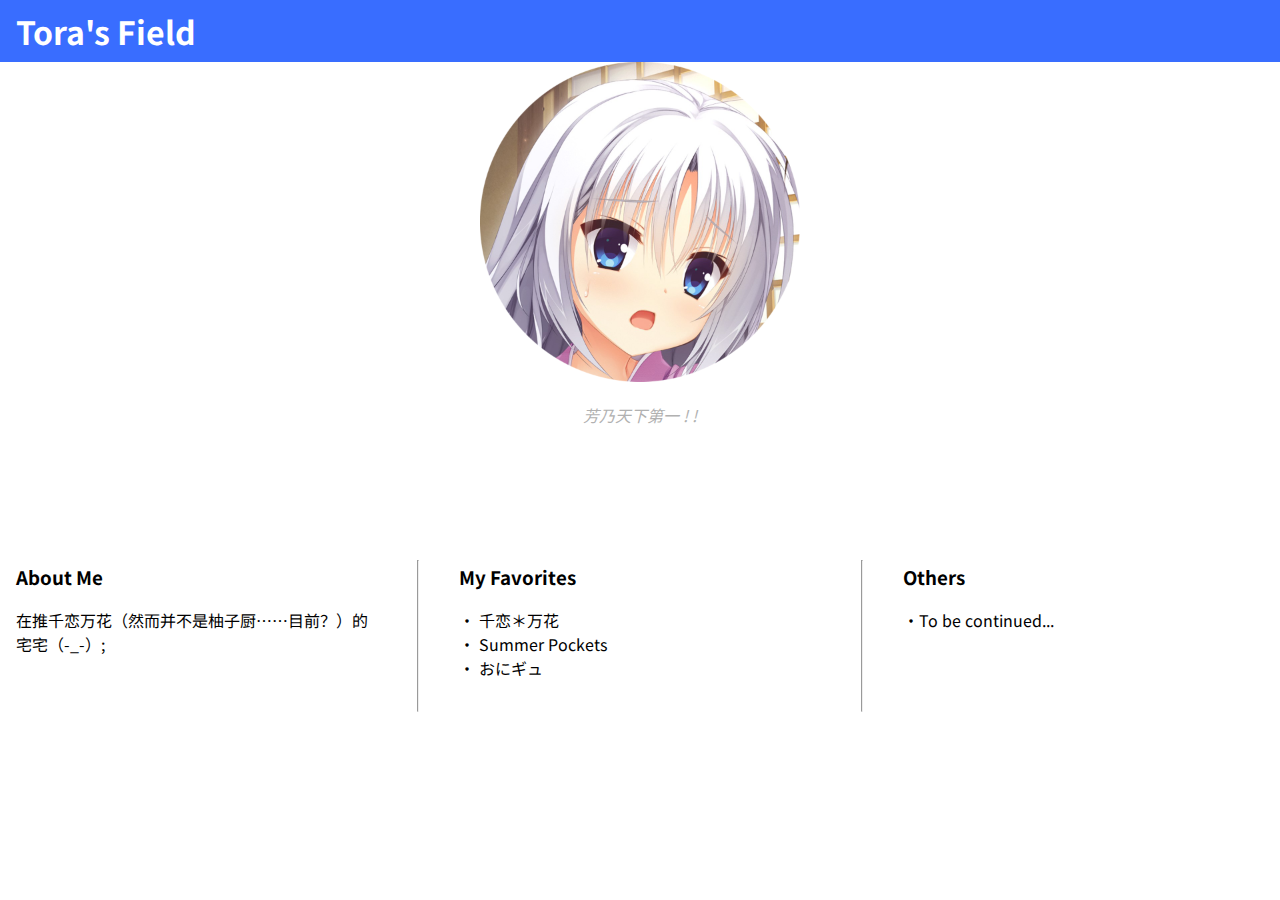
==== index.html @ 62661fd3 "初次git; 页面拥有元素：导航栏，芳乃头，三栏简介。 注：背景音乐暂时故障" ====
<!DOCTYPE html>
<html>
    <meta charset="utf-8">
    <head>
        <link rel="icon" href="Tora_O.png">
        <title>Tora's Field</title>
        <link rel="stylesheet" href = "styles.css">
    </head>

    <body>
        <nav class="navContainer">
            <h1 class="navTitle">Tora's Field</h1>
        </nav>

        <section class = "sec1">
            <img src="Yosino_O.png" width="25%">
            <p><i>芳乃天下第一 ! !</i></p>
            <iframe  frameborder="no" border="0" marginwidth="0" marginheight="0" width=50% height=80 src="//music.163.com/outchain/player?type=2&id=473403182&auto=1&height=66"></iframe>
        </section>
        <div class="flex-1">
            <section class="sec2">
            <h3>About Me</h3>
                <p>在推千恋万花（然而并不是柚子厨……目前？）的宅宅（-_-）;</p>
            </section>
            <hr />
            <section class="sec2">
                <h3>My Favorites</h3>
            <p>
                · 千恋＊万花<br />
                · Summer Pockets<br />
                · おにギュ
            </p>
            </section>
            <hr />
            <section class="sec2">
                <h3>Others</h3>
                <p>·To be continued...</p>
            </section>

        </div>
    </body>
</html>
---- styles.css ----
@import url('https://fonts.googleapis.com/css2?family=Noto+Sans+SC:wght@300&display=swap');

:root {
    --primary: #396dff;
    --grey: #f7f7f7;
    --white: #fff;
  
    --xs: 4px;
    --s: 8px;
    --m: 16px;
    --l: 24px;
    --xl: 32px;
  }

center {
    text-align: center;
}
  
body {
    margin: 0;
    font-family: 'Noto Sans SC', sans-serif;
}

hr{
    margin-left: var(--l);
    margin-right: var(--l);
    margin-top: var(--xl);
    margin-bottom: 0;
}

.navContainer {
    padding: var(--s) var(--m);
    background-color: #396dff;
}

.navTitle {
    margin: 0;
    color: #fff;
}

.sec1 {
    margin: 0;
    text-align: center;
    color: #b1b1b1;
}

.sec2 {
    width: 33.33%;
    margin: var(--m);
    text-align: left;
}

.flex-1 {
    text-align: center;
    display: flex;
}
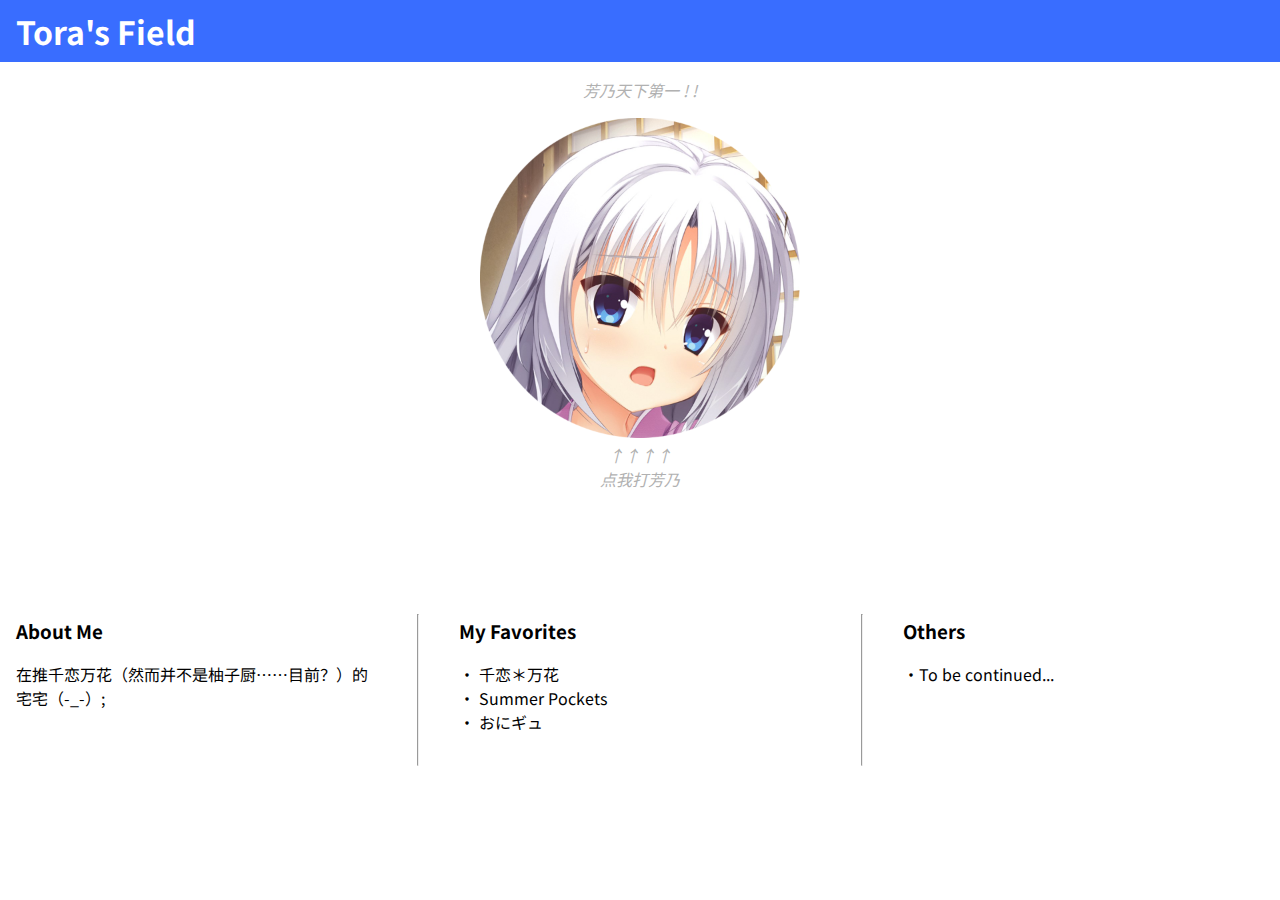
==== commit 2d133e63: "添加HitYoshino图片跳转按钮。" ====
--- a/index.html
+++ b/index.html
@@ -1,42 +1,51 @@
 <!DOCTYPE html>
 <html>
-    <meta charset="utf-8">
-    <head>
-        <link rel="icon" href="Tora_O.png">
-        <title>Tora's Field</title>
-        <link rel="stylesheet" href = "styles.css">
-    </head>
+<meta charset="utf-8">
 
-    <body>
-        <nav class="navContainer">
-            <h1 class="navTitle">Tora's Field</h1>
-        </nav>
+<head>
+    <link rel="icon" href="Tora_O.png">
+    <title>Tora's Field</title>
+    <link rel="stylesheet" href="styles.css">
+</head>
 
-        <section class = "sec1">
-            <img src="Yosino_O.png" width="25%">
-            <p><i>芳乃天下第一 ! !</i></p>
-            <iframe  frameborder="no" border="0" marginwidth="0" marginheight="0" width=50% height=80 src="//music.163.com/outchain/player?type=2&id=473403182&auto=1&height=66"></iframe>
+<body>
+    <nav class="navContainer">
+        <h1 class="navTitle">Tora's Field</h1>
+    </nav>
+
+    <section class="sec1">
+        <p><i>芳乃天下第一 ! !</i></p>
+        <a href="HitYoshino.html">
+            <input type="image" src="Yosino_O.png" width="25%" />
+        </a>
+        <p class="HitYoshino_p"><i> ↑↑↑↑ </i></p>
+        <p class="HitYoshino_p"><i>点我打芳乃</i></p>
+        <!-- <input type="image" src="Yosino_O.png" width="25%" /> -->
+        <!-- <img src="Yosino_O.png" width="25%" onclick="HitYoshino.html"> -->
+        <iframe frameborder="no" border="0" marginwidth="0" marginheight="0" width=330 height=86
+            src="https://music.163.com/outchain/player?type=2&id=473403182&auto=1&height=66"></iframe>
+    </section>
+    <div class="flex-1">
+        <section class="sec2">
+            <h3>About Me</h3>
+            <p>在推千恋万花（然而并不是柚子厨……目前？）的宅宅（-_-）;</p>
         </section>
-        <div class="flex-1">
-            <section class="sec2">
-            <h3>About Me</h3>
-                <p>在推千恋万花（然而并不是柚子厨……目前？）的宅宅（-_-）;</p>
-            </section>
-            <hr />
-            <section class="sec2">
-                <h3>My Favorites</h3>
+        <hr />
+        <section class="sec2">
+            <h3>My Favorites</h3>
             <p>
                 · 千恋＊万花<br />
                 · Summer Pockets<br />
                 · おにギュ
             </p>
-            </section>
-            <hr />
-            <section class="sec2">
-                <h3>Others</h3>
-                <p>·To be continued...</p>
-            </section>
+        </section>
+        <hr />
+        <section class="sec2">
+            <h3>Others</h3>
+            <p>·To be continued...</p>
+        </section>
 
-        </div>
-    </body>
+    </div>
+</body>
+
 </html>--- a/styles.css
+++ b/styles.css
@@ -28,6 +28,9 @@
     margin-bottom: 0;
 }
 
+.HitYoshino_p {
+    margin: 0;
+}
 .navContainer {
     padding: var(--s) var(--m);
     background-color: #396dff;
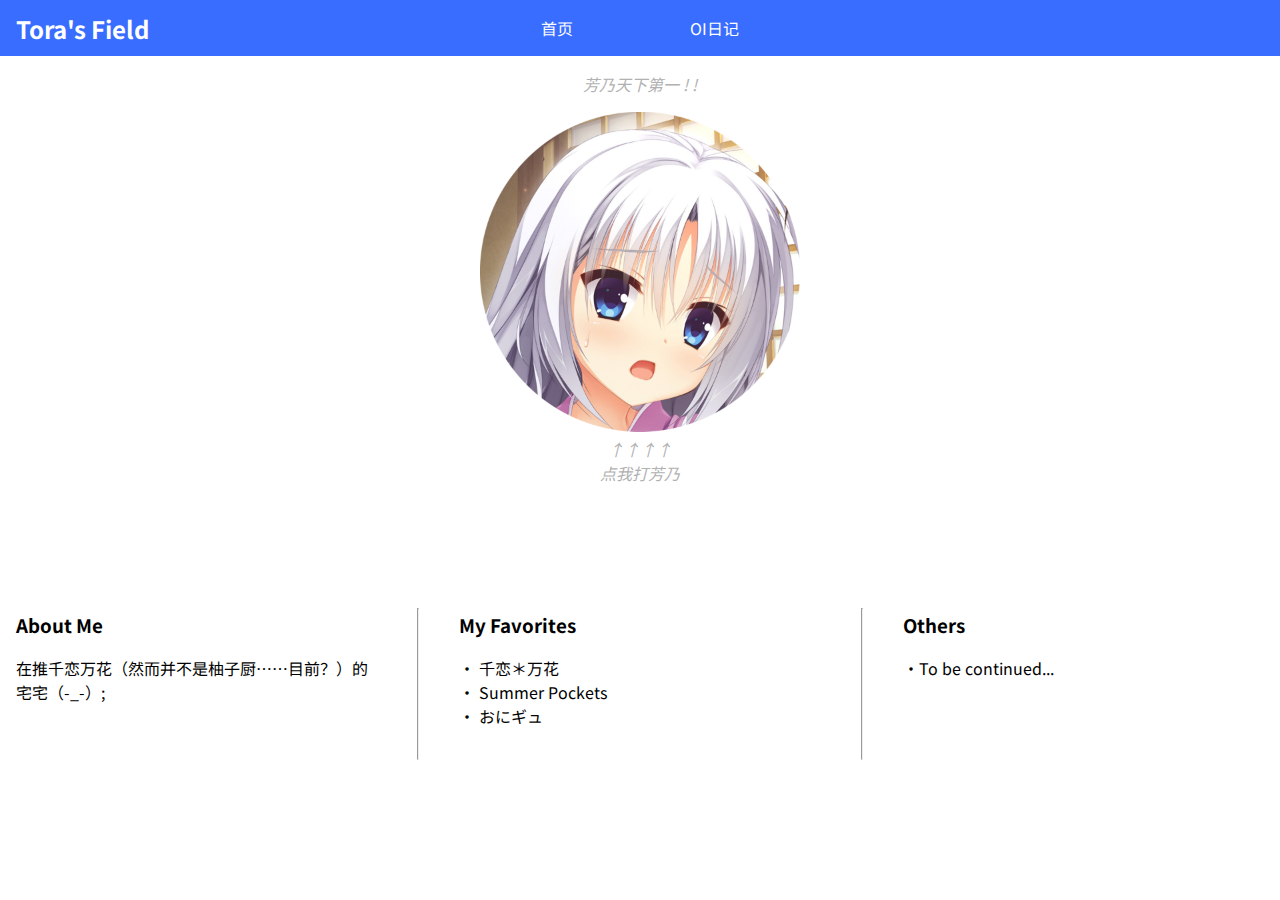
==== commit c7d32fe6: "添加OIblog页面, 优化导航栏" ====
--- a/index.html
+++ b/index.html
@@ -10,7 +10,26 @@
 
 <body>
     <nav class="navContainer">
-        <h1 class="navTitle">Tora's Field</h1>
+        <div class="logoBox">
+            <a href="index.html" class="logo">
+                Tora's Field
+            </a>
+        </div>
+        <div class="items">
+            <ul class="itemList">
+                <li>
+                    <a href="index.html" class="itemLink">
+                        首页
+                    </a>
+                </li>
+                <li>
+                    <a href="OIBlog.html" class="itemLink">
+                        OI日记
+                    </a>
+                </li>
+            </ul>
+        </div>
+        <div class="emptyLogoBox"></div>
     </nav>
 
     <section class="sec1">
--- a/styles.css
+++ b/styles.css
@@ -32,13 +32,46 @@
     margin: 0;
 }
 .navContainer {
-    padding: var(--s) var(--m);
+    display: flex;
+    padding-left: 16px;
+    padding-right: 16px;
     background-color: #396dff;
 }
 
-.navTitle {
-    margin: 0;
+.logoBox {
+    flex: 2;
+    display: flex;
+    align-items: center;
+}
+.logo {
+    font-size: x-large;
+    font-weight: bolder;
+    text-decoration: none;
     color: #fff;
+    display: block;
+}
+.items {
+    text-align: center;
+    flex:auto;
+}
+.itemList {
+    list-style: none;
+}
+.itemLink {
+    text-decoration: none;
+    color: #fff;
+}
+ul {
+    display: flex;
+    padding-inline-start: 0;
+}
+li {
+    color: #fff;
+    display: inline-block;
+    margin: auto;
+}
+.emptyLogoBox {
+    flex: 2;
 }
 
 .sec1 {
